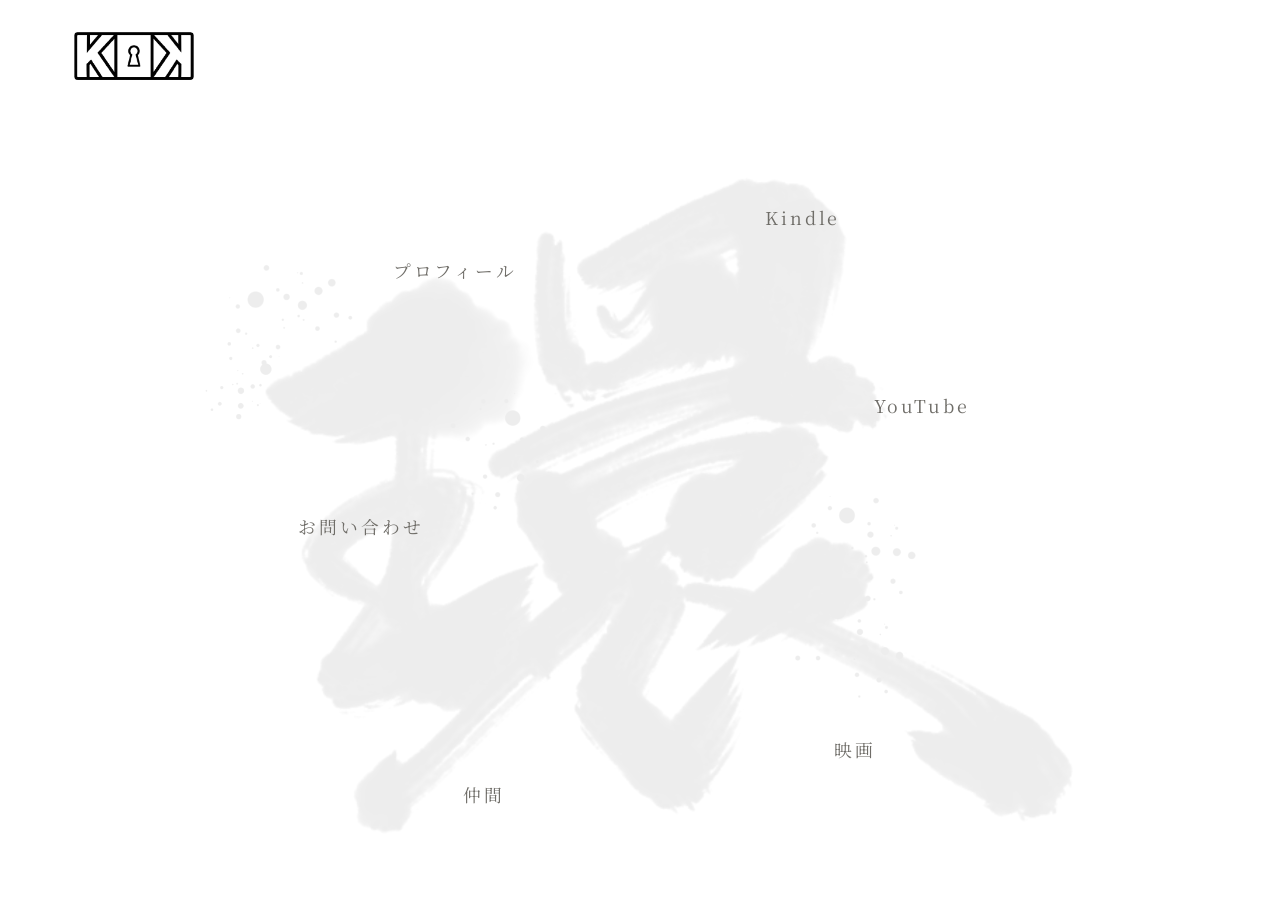
==== index.html @ 8dce59f2 "Deploy public site from private main" ====
<!doctype html>
<html lang="ja" class="no-js">
  <head>
    <meta charset="UTF-8" />
    <meta name="viewport" content="width=device-width, initial-scale=1.0" />
    <title>KOTOBABITO｜詞人くまさん</title>
    <meta name="description" content="言葉、Kindle、映像、音楽など、詞人くまさんの作品と活動をつなぐKOTOBABITO公式サイト。" />
    <link rel="canonical" href="https://kotobabito.com/" />
    <meta property="og:type" content="website" />
    <meta property="og:title" content="KOTOBABITO｜詞人くまさん" />
    <meta property="og:description" content="言葉、Kindle、映像、音楽など、詞人くまさんの作品と活動をつなぐKOTOBABITO公式サイト。" />
    <meta property="og:url" content="https://kotobabito.com/" />
    <meta property="og:site_name" content="KOTOBABITO" />
    <meta property="og:image" content="https://kotobabito.com/%E3%83%95%E3%82%9A%E3%83%AD%E3%83%95%E3%82%A3%E3%83%BC%E3%83%AB%E6%A8%AA.png" />
    <meta name="twitter:card" content="summary_large_image" />
    <meta name="twitter:image" content="https://kotobabito.com/%E3%83%95%E3%82%9A%E3%83%AD%E3%83%95%E3%82%A3%E3%83%BC%E3%83%AB%E6%A8%AA.png" />
    <!-- Google tag (gtag.js) -->
    <script async src="https://www.googletagmanager.com/gtag/js?id=G-5PMWLNDNH3"></script>
    <script>
      window.dataLayer = window.dataLayer || [];
      function gtag(){dataLayer.push(arguments);}
      gtag('js', new Date());

      gtag('config', 'G-5PMWLNDNH3');
    </script>
    <script>
      document.documentElement.className = document.documentElement.className.replace("no-js", "js");
      (function () {
        var introKey = "home-intro-seen";

        try {
          if (window.sessionStorage && sessionStorage.getItem(introKey)) {
            document.documentElement.className += " " + introKey;
            return;
          }

          sessionStorage.setItem(introKey, "true");
        } catch (error) {
          /* Storage may be unavailable in private or restricted browsing. */
        }
      }());
    </script>
    <link rel="stylesheet" href="styles.css" />
    <script src="script.js" defer></script>
  </head>
  <body class="home-page">
    <header class="site-header">
      <a class="site-logo" href="#top" aria-label="詞人くまさん ホーム">
        <img src="HPlogo透明.png" alt="" width="134" height="54" />
      </a>

      <button class="menu-button" type="button" aria-expanded="false" aria-controls="site-nav">
        <span class="menu-button__line"></span>
        <span class="menu-button__line"></span>
        <span class="sr-only">メニューを開く</span>
      </button>

      <nav id="site-nav" class="site-nav" aria-label="メインナビゲーション">
        <a href="index.html" aria-current="page">トップ</a>
        <a href="profile.html">プロフィール</a>
        <a href="yomu.html" data-coming-soon>Kindle</a>
        <a href="#youtube" data-coming-soon>YouTube</a>
        <a href="#movie" data-coming-soon>映画</a>
        <a href="#friends" data-coming-soon>仲間</a>
        <a href="#contact" data-coming-soon>お問い合わせ</a>
      </nav>
    </header>

    <main id="top">
      <section class="hero" aria-labelledby="hero-title">
        <!-- 将来の背景画像は hero-background に追加できます。 -->
        <div class="hero-background" aria-hidden="true"></div>
        <div class="hero-message">
          <h1 id="hero-title">
            <span>言葉があるから想いが伝わる</span>
            <span>想いがあるから言葉が溢れる</span>
          </h1>
          <div class="signature-lockup">
            <p class="signature">詞人くまさん</p>
            <img class="signature-seal" src="opensea落款.png" alt="" width="1308" height="1450" />
          </div>
        </div>
        <nav class="hero-orbit-nav" aria-label="トップページナビゲーション">
          <a class="hero-orbit-nav__profile" href="profile.html">プロフィール</a>
          <a class="hero-orbit-nav__kindle" href="yomu.html" data-coming-soon>Kindle</a>
          <a class="hero-orbit-nav__youtube" href="#youtube" data-coming-soon>YouTube</a>
          <a class="hero-orbit-nav__movie" href="#movie" data-coming-soon>映画</a>
          <a class="hero-orbit-nav__friends" href="#friends" data-coming-soon>仲間</a>
          <a class="hero-orbit-nav__contact" href="#contact" data-coming-soon>お問い合わせ</a>
        </nav>
      </section>
    </main>
  </body>
</html>
---- styles.css ----
@import url("https://fonts.googleapis.com/css2?family=Noto+Serif+JP:wght@400;500&display=swap");

:root {
  --ink: #292927;
  --muted-ink: #6f6d68;
  --paper: #fff;
  --header-height: 112px;
  --page-gutter: clamp(28px, 5.8vw, 96px);
}

* { box-sizing: border-box; }

html { scroll-behavior: smooth; }

body {
  margin: 0;
  color: #292927;
  color: var(--ink);
  background: #fff;
  background: var(--paper);
  font-family: "Noto Serif JP", "Yu Mincho", "YuMincho", "Hiragino Mincho ProN", serif;
  -webkit-font-smoothing: antialiased;
}

a { color: inherit; text-decoration: none; }

.sr-only {
  position: absolute;
  width: 1px;
  height: 1px;
  padding: 0;
  margin: -1px;
  overflow: hidden;
  clip: rect(0, 0, 0, 0);
  white-space: nowrap;
  border: 0;
}

.site-header {
  position: fixed;
  z-index: 10;
  top: 0;
  right: 0;
  left: 0;
  inset: 0 0 auto;
  height: 112px;
  height: var(--header-height);
  padding: 0 6vw;
  padding: 0 var(--page-gutter);
  display: -webkit-flex;
  display: flex;
  align-items: center;
  justify-content: space-between;
  background: rgba(255, 255, 255, .92);
  background: rgb(255 255 255 / 92%);
}

.site-logo { display: -webkit-inline-flex; display: inline-flex; align-items: center; position: relative; z-index: 12; }

.site-logo img { display: block; width: 120px; height: auto; }

.site-nav {
  display: -webkit-flex;
  display: flex;
  align-items: center;
  gap: clamp(25px, 2.7vw, 48px);
  margin-left: 48px;
  font-family: "Noto Serif JP", "Yu Mincho", serif;
  font-size: 13px;
  letter-spacing: .09em;
}

.site-nav a {
  position: relative;
  padding: 10px 0;
  white-space: nowrap;
}

.site-nav a::after {
  content: "";
  position: absolute;
  inset: auto 0 4px;
  height: 1px;
  background: var(--ink);
  transform: scaleX(0);
  transform-origin: right;
  transition: transform .45s ease;
}

.site-nav a:hover::after,
.site-nav a:focus-visible::after { transform: scaleX(1); transform-origin: left; }

.home-page .site-nav a[aria-current="page"]::after { transform: scaleX(1); }

.menu-button { display: none; }

.coming-soon-modal {
  position: fixed;
  z-index: 20;
  top: 0; right: 0; bottom: 0; left: 0;
  inset: 0;
  display: block;
  display: grid;
  place-items: center;
  padding: var(--page-gutter);
  background: rgba(35, 34, 31, .42);
  background: rgb(35 34 31 / 42%);
  opacity: 0;
  visibility: hidden;
  pointer-events: none;
  transition: opacity .2s ease-out, visibility 0s linear .2s;
}

.coming-soon-modal.is-open {
  opacity: 1;
  visibility: visible;
  pointer-events: auto;
  transition-delay: 0s;
}

.coming-soon-modal__panel {
  position: relative;
  width: 390px;
  max-width: 88vw;
  margin: 15vh auto 0;
  padding: 68px 46px;
  padding: clamp(58px, 9vw, 78px) clamp(32px, 7vw, 62px);
  color: var(--ink);
  border: 1px solid rgb(255 253 247 / 24%);
  background: rgba(250, 247, 239, .92);
  background: rgb(250 247 239 / 62%);
  box-shadow: 0 12px 42px rgb(29 28 25 / 4%);
  backdrop-filter: blur(3px);
  text-align: center;
  outline: none;
  opacity: 1;
  visibility: visible;
  transform: none;
}

@supports (display: grid) {
  .coming-soon-modal__panel { margin: 0; }
}

.coming-soon-modal__message {
  margin: 0;
  font-size: clamp(18px, 3vw, 23px);
  font-weight: 400;
  line-height: 2.15;
  letter-spacing: .2em;
  text-indent: .2em;
}

.coming-soon-modal__message span { display: block; }

.coming-soon-modal__close {
  position: absolute;
  top: 12px;
  right: 13px;
  width: 26px;
  height: 26px;
  padding: 0;
  border: 0;
  color: var(--muted-ink);
  background: transparent;
  font: 300 15px/1 "Noto Serif JP", "Yu Mincho", serif;
  cursor: pointer;
  opacity: .42;
}

.coming-soon-modal__close:hover,
.coming-soon-modal__close:focus-visible { opacity: 1; }

body.modal-open { overflow: hidden; }

.hero {
  position: relative;
  min-height: 100vh;
  min-height: 100svh;
  padding: 160px 6vw 68px;
  padding: calc(var(--header-height) + 48px) var(--page-gutter) 68px;
  display: grid;
  place-items: center;
  overflow: hidden;
  isolation: isolate;
}

.hero-background {
  position: absolute;
  z-index: -1;
  top: 112px; right: 0; bottom: 0; left: 0;
  inset: var(--header-height) 0 0;
  background-size: 900px auto;
  background-image: url("%E7%92%B0.PNG");
  background-position: center;
  background-repeat: no-repeat;
  background-size: clamp(640px, 68vw, 1040px) auto;
  opacity: .07;
  pointer-events: none;
}

.hero-message {
  width: 100%;
  max-width: 920px;
  text-align: center;
  opacity: 0;
  transform: translateY(12px);
  animation: quiet-entrance 4.2s cubic-bezier(.22, .6, .3, 1) .35s forwards;
}

.hero h1 {
  margin: 0;
  font-size: clamp(25px, 2.8vw, 43px);
  font-weight: 500;
  line-height: 2.05;
  letter-spacing: clamp(.1em, .35vw, .2em);
}

.hero h1 span { display: block; }

.signature-lockup {
  width: auto;
  width: fit-content;
  margin: clamp(46px, 7vh, 76px) auto 0;
  display: flex;
  align-items: flex-end;
  gap: clamp(5px, .65vw, 8px);
}

.signature {
  margin: 0;
  color: var(--muted-ink);
  font-size: clamp(13px, 1.1vw, 16px);
  letter-spacing: .28em;
  text-indent: .28em;
}

.signature-seal {
  display: block;
  width: clamp(24px, 2.25vw, 32px);
  height: auto;
}

.hero-orbit-nav { display: none; }

@keyframes quiet-entrance {
  to { opacity: 1; transform: translateY(0); }
}

@media (min-width: 901px) {
  .home-page .site-nav { display: none; }

  .home-page .hero-message {
    animation: hero-message-sequence 8s cubic-bezier(.22, .6, .3, 1) .35s forwards;
  }

  .hero-orbit-nav {
    position: absolute;
    inset: calc(var(--header-height) + 2vh) 4vw 2vh;
    display: block;
    pointer-events: none;
  }

  .hero-orbit-nav a {
    position: absolute;
    color: var(--muted-ink);
    font-size: calc(clamp(15px, 1.18vw, 18px) + 2pt);
    letter-spacing: .16em;
    white-space: nowrap;
    opacity: 0;
    visibility: hidden;
    transform: translateY(9px);
    animation: orbit-menu-entrance 1.8s cubic-bezier(.22, .6, .3, 1) var(--entrance-delay) forwards;
    pointer-events: auto;
  }

  .hero-orbit-nav a::after {
    content: "";
    position: absolute;
    inset: auto .16em -7px 0;
    height: 1px;
    background: currentColor;
    transform: scaleX(0);
    transform-origin: right;
    transition: transform .55s ease;
  }

  .hero-orbit-nav a:hover::after,
  .hero-orbit-nav a:focus-visible::after {
    transform: scaleX(1);
    transform-origin: left;
  }

  .hero-orbit-nav__profile { --entrance-delay: 8.55s; top: 17%; left: 29%; }
  .hero-orbit-nav__kindle { --entrance-delay: 8.75s; top: 10%; right: 33%; }
  .hero-orbit-nav__youtube { --entrance-delay: 8.95s; top: 35%; right: 22%; }
  .hero-orbit-nav__movie { --entrance-delay: 9.15s; right: 30%; bottom: 16%; }
  .hero-orbit-nav__friends { --entrance-delay: 9.35s; bottom: 10%; left: 35%; }
  .hero-orbit-nav__contact { --entrance-delay: 9.55s; top: 51%; left: 21%; }

  .home-intro-seen .home-page .hero-message {
    opacity: 0;
    visibility: hidden;
    animation: none;
  }

  .home-intro-seen .home-page .hero-orbit-nav a {
    opacity: 1;
    visibility: visible;
    transform: none;
    animation: none;
  }
}

@keyframes hero-message-sequence {
  0% { opacity: 0; transform: translateY(12px); }
  34%, 58% { opacity: 1; transform: translateY(0); }
  100% { opacity: 0; transform: translateY(-8px); visibility: hidden; }
}

@keyframes orbit-menu-entrance {
  from { visibility: visible; }
  to { opacity: 1; visibility: visible; transform: translateY(0); }
}

@media (max-width: 900px) {
  :root { --header-height: 88px; }

  .hero-background { background-size: clamp(520px, 82vw, 720px) auto; }

  .menu-button {
    position: relative;
    z-index: 12;
    width: 38px;
    height: 38px;
    padding: 10px 5px;
    display: flex;
    flex-direction: column;
    justify-content: center;
    gap: 8px;
    border: 0;
    background: transparent;
    color: var(--ink);
    cursor: pointer;
  }

  .menu-button__line {
    display: block;
    width: 28px;
    height: 1px;
    background: currentColor;
    transition: transform .35s ease;
  }

  .menu-button[aria-expanded="true"] .menu-button__line:first-child { transform: translateY(4.5px) rotate(45deg); }
  .menu-button[aria-expanded="true"] .menu-button__line:nth-child(2) { transform: translateY(-4.5px) rotate(-45deg); }

  .site-nav {
    position: fixed;
    z-index: 11;
    top: 0; right: 0; bottom: 0; left: 0;
    inset: 0;
    margin: 0;
    padding: 110px var(--page-gutter) 60px;
    flex-direction: column;
    justify-content: center;
    gap: 25px;
    background: var(--paper);
    font-size: 16px;
    opacity: 0;
    visibility: hidden;
    transform: translateY(-8px);
    transition: opacity .4s ease, visibility .4s, transform .4s ease;
  }

  .site-nav.open { opacity: 1; visibility: visible; transform: translateY(0); }
  body.menu-open { overflow: hidden; }

  /* Without JavaScript, keep every link in normal flow instead of hiding it. */
  .no-js .site-header { position: relative; height: auto; min-height: 88px; flex-wrap: wrap; }
  .no-js .menu-button { display: none; }
  .no-js .site-nav {
    position: static;
    width: 100%;
    padding: 8px 0 24px;
    flex-direction: row;
    flex-wrap: wrap;
    justify-content: flex-start;
    opacity: 1;
    visibility: visible;
    transform: none;
  }
  .no-js .hero { padding-top: 48px; }
}

@media (max-width: 600px) {
  :root { --header-height: 78px; --page-gutter: 24px; }
  .site-logo img { width: 94px; }
  .hero { padding-bottom: 42px; }
  .hero-background { background-size: clamp(440px, 115vw, 620px) auto; }
  .hero-message { margin-top: -1vh; }
  .hero h1 { font-size: clamp(20px, 6vw, 27px); line-height: 2.15; letter-spacing: .08em; }
  .signature-lockup { margin-top: 42px; gap: 5px; }
  .signature { font-size: 13px; }
  .signature-seal { width: 25px; }
  .coming-soon-modal__panel { width: min(86vw, 340px); }
}

@media (prefers-reduced-motion: reduce) {
  html { scroll-behavior: auto; }
  .hero-message { opacity: 1; transform: none; animation: none; }
  .site-nav, .site-nav a::after, .menu-button__line { transition: none; }

  .home-page .hero-message { opacity: 1; transform: none; animation: none; }
  .hero-orbit-nav a { opacity: 1; visibility: visible; transform: none; animation: none; }
  .coming-soon-modal { transition: none; }
}
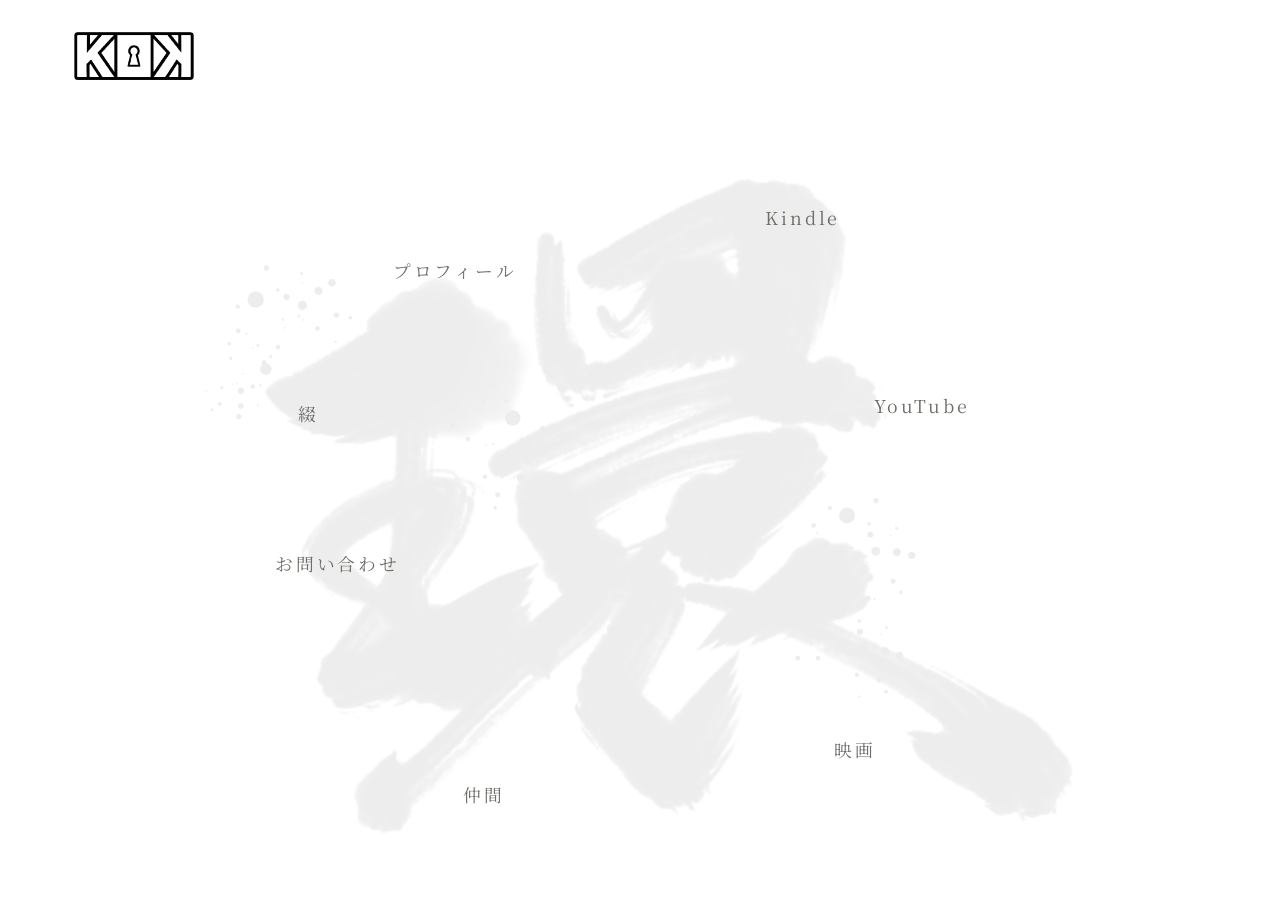
==== commit d79f1c1d: "Deploy public site from private main" ====
--- a/index.html
+++ b/index.html
@@ -58,7 +58,8 @@
       <nav id="site-nav" class="site-nav" aria-label="メインナビゲーション">
         <a href="index.html" aria-current="page">トップ</a>
         <a href="profile.html">プロフィール</a>
-        <a href="yomu.html" data-coming-soon>Kindle</a>
+        <a href="yomu.html">Kindle</a>
+        <a href="tsuzuru.html">綴</a>
         <a href="#youtube" data-coming-soon>YouTube</a>
         <a href="#movie" data-coming-soon>映画</a>
         <a href="#friends" data-coming-soon>仲間</a>
@@ -82,7 +83,8 @@
         </div>
         <nav class="hero-orbit-nav" aria-label="トップページナビゲーション">
           <a class="hero-orbit-nav__profile" href="profile.html">プロフィール</a>
-          <a class="hero-orbit-nav__kindle" href="yomu.html" data-coming-soon>Kindle</a>
+          <a class="hero-orbit-nav__kindle" href="yomu.html">Kindle</a>
+          <a class="hero-orbit-nav__tsuzuru" href="tsuzuru.html">綴</a>
           <a class="hero-orbit-nav__youtube" href="#youtube" data-coming-soon>YouTube</a>
           <a class="hero-orbit-nav__movie" href="#movie" data-coming-soon>映画</a>
           <a class="hero-orbit-nav__friends" href="#friends" data-coming-soon>仲間</a>
--- a/styles.css
+++ b/styles.css
@@ -293,10 +293,11 @@
 
   .hero-orbit-nav__profile { --entrance-delay: 8.55s; top: 17%; left: 29%; }
   .hero-orbit-nav__kindle { --entrance-delay: 8.75s; top: 10%; right: 33%; }
-  .hero-orbit-nav__youtube { --entrance-delay: 8.95s; top: 35%; right: 22%; }
-  .hero-orbit-nav__movie { --entrance-delay: 9.15s; right: 30%; bottom: 16%; }
-  .hero-orbit-nav__friends { --entrance-delay: 9.35s; bottom: 10%; left: 35%; }
-  .hero-orbit-nav__contact { --entrance-delay: 9.55s; top: 51%; left: 21%; }
+  .hero-orbit-nav__tsuzuru { --entrance-delay: 8.95s; top: 36%; left: 21%; }
+  .hero-orbit-nav__youtube { --entrance-delay: 9.15s; top: 35%; right: 22%; }
+  .hero-orbit-nav__movie { --entrance-delay: 9.35s; right: 30%; bottom: 16%; }
+  .hero-orbit-nav__friends { --entrance-delay: 9.55s; bottom: 10%; left: 35%; }
+  .hero-orbit-nav__contact { --entrance-delay: 9.75s; top: 56%; left: 19%; }
 
   .home-intro-seen .home-page .hero-message {
     opacity: 0;
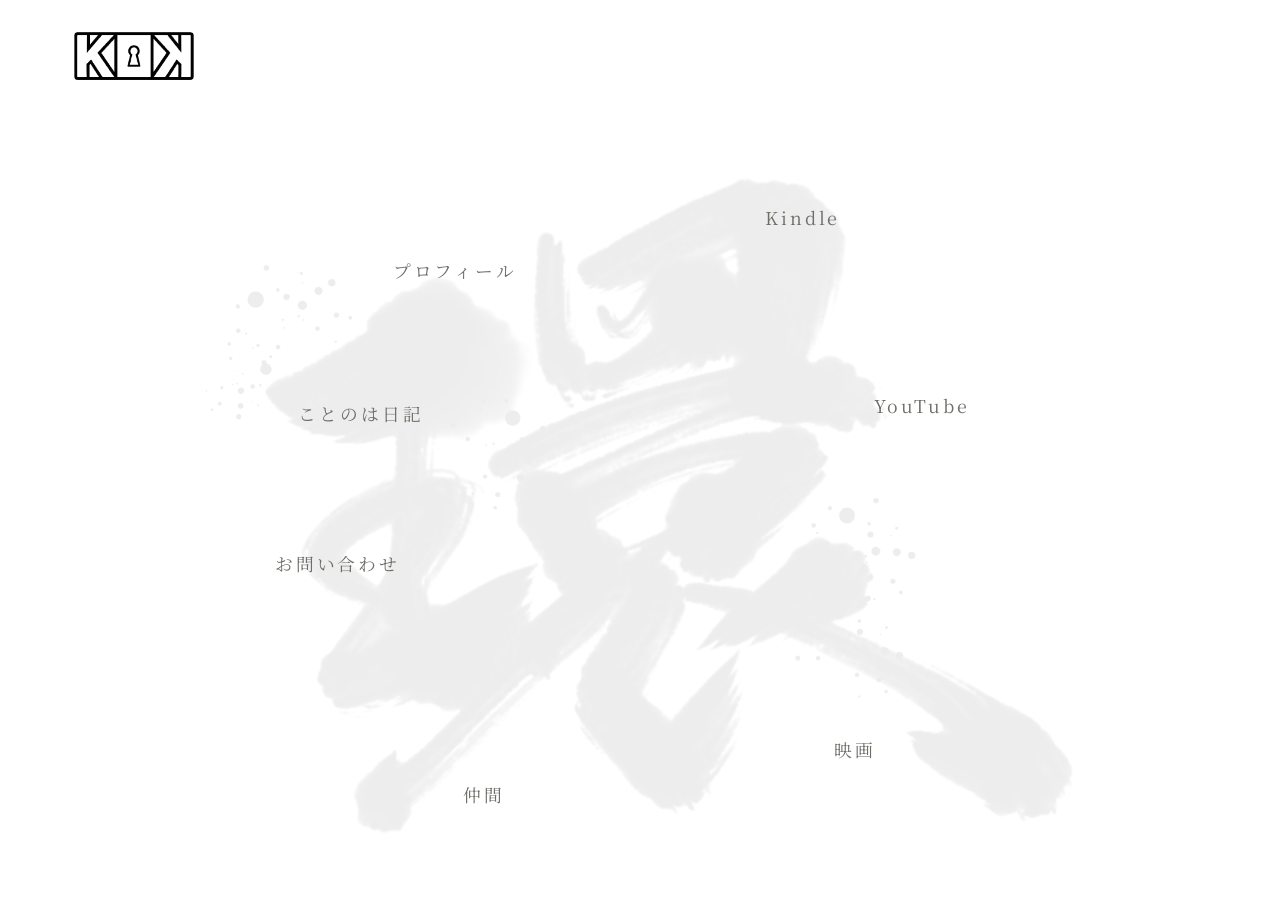
==== commit 47f85bf3: "Deploy public site from private main" ====
--- a/index.html
+++ b/index.html
@@ -59,7 +59,7 @@
         <a href="index.html" aria-current="page">トップ</a>
         <a href="profile.html">プロフィール</a>
         <a href="yomu.html">Kindle</a>
-        <a href="tsuzuru.html">綴</a>
+        <a href="tsuzuru.html" data-coming-soon>ことのは日記</a>
         <a href="#youtube" data-coming-soon>YouTube</a>
         <a href="#movie" data-coming-soon>映画</a>
         <a href="#friends" data-coming-soon>仲間</a>
@@ -84,7 +84,7 @@
         <nav class="hero-orbit-nav" aria-label="トップページナビゲーション">
           <a class="hero-orbit-nav__profile" href="profile.html">プロフィール</a>
           <a class="hero-orbit-nav__kindle" href="yomu.html">Kindle</a>
-          <a class="hero-orbit-nav__tsuzuru" href="tsuzuru.html">綴</a>
+          <a class="hero-orbit-nav__tsuzuru" href="tsuzuru.html" data-coming-soon>ことのは日記</a>
           <a class="hero-orbit-nav__youtube" href="#youtube" data-coming-soon>YouTube</a>
           <a class="hero-orbit-nav__movie" href="#movie" data-coming-soon>映画</a>
           <a class="hero-orbit-nav__friends" href="#friends" data-coming-soon>仲間</a>
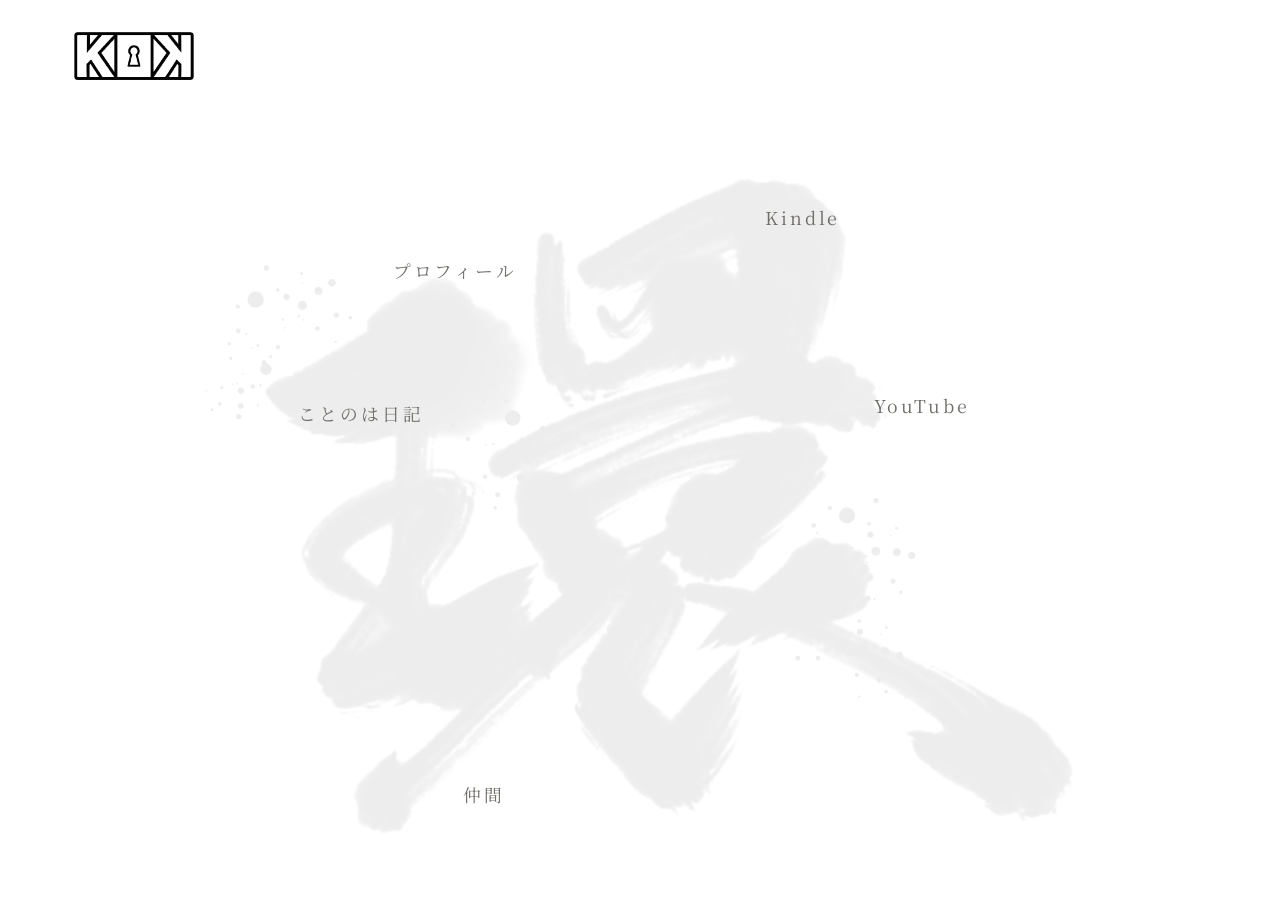
==== commit bc1b2e51: "Deploy public site from private main" ====
--- a/index.html
+++ b/index.html
@@ -59,11 +59,9 @@
         <a href="index.html" aria-current="page">トップ</a>
         <a href="profile.html">プロフィール</a>
         <a href="yomu.html">Kindle</a>
-        <a href="tsuzuru.html" data-coming-soon>ことのは日記</a>
+        <a href="tsuzuru.html">ことのは日記</a>
         <a href="#youtube" data-coming-soon>YouTube</a>
-        <a href="#movie" data-coming-soon>映画</a>
-        <a href="#friends" data-coming-soon>仲間</a>
-        <a href="#contact" data-coming-soon>お問い合わせ</a>
+        <a href="yorimichi.html">仲間</a>
       </nav>
     </header>
 
@@ -84,11 +82,9 @@
         <nav class="hero-orbit-nav" aria-label="トップページナビゲーション">
           <a class="hero-orbit-nav__profile" href="profile.html">プロフィール</a>
           <a class="hero-orbit-nav__kindle" href="yomu.html">Kindle</a>
-          <a class="hero-orbit-nav__tsuzuru" href="tsuzuru.html" data-coming-soon>ことのは日記</a>
+          <a class="hero-orbit-nav__tsuzuru" href="tsuzuru.html">ことのは日記</a>
           <a class="hero-orbit-nav__youtube" href="#youtube" data-coming-soon>YouTube</a>
-          <a class="hero-orbit-nav__movie" href="#movie" data-coming-soon>映画</a>
-          <a class="hero-orbit-nav__friends" href="#friends" data-coming-soon>仲間</a>
-          <a class="hero-orbit-nav__contact" href="#contact" data-coming-soon>お問い合わせ</a>
+          <a class="hero-orbit-nav__friends" href="yorimichi.html">仲間</a>
         </nav>
       </section>
     </main>
